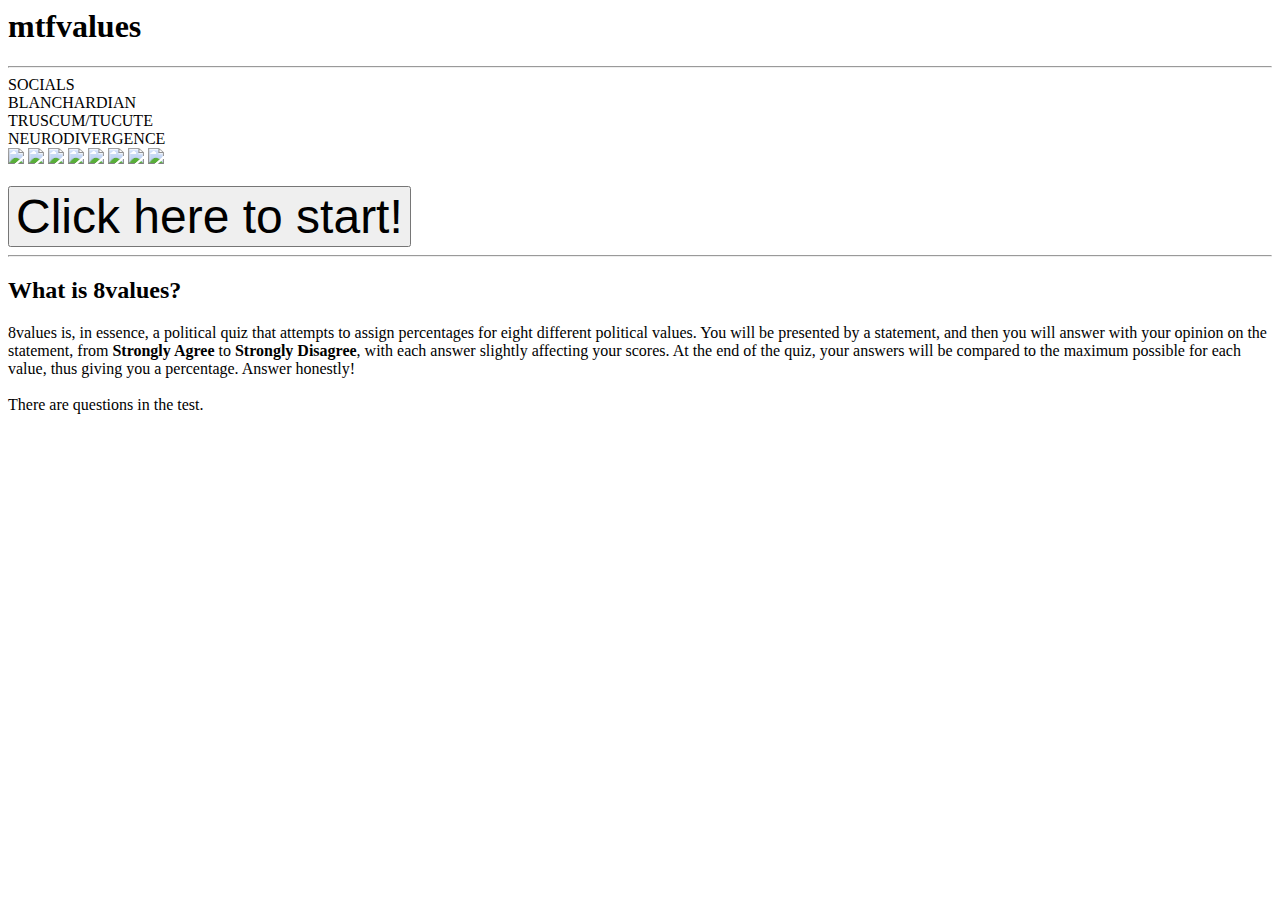
==== index.html @ 1a8267f5 "Update index.html" ====
<head>
<link href="https://fonts.googleapis.com/css?family=Montserrat:300,400,700|Roboto:400,700" rel="stylesheet">
<link href='style.css' rel='stylesheet' type='text/css'>
<title>8values</title>
<link rel="icon" type="x-icon" href="icon.png">
<link rel="shortcut icon" type="x-icon" href="icon.png">
<meta charset="utf-8">
<script async src="//pagead2.googlesyndication.com/pagead/js/adsbygoogle.js"></script>
<script>
  (adsbygoogle = window.adsbygoogle || []).push({
    google_ad_client: "ca-pub-6511426299019766",
    enable_page_level_ads: true
  });


</script>
</head>
<body>
<h1>mtfvalues</h1>
<hr>
<div class="center">
    <div class="axis_name quadcolumn">SOCIALS</div>
    <div class="axis_name quadcolumn">BLANCHARDIAN</div>
    <div class="axis_name quadcolumn">TRUSCUM/TUCUTE</div>
    <div class="axis_name quadcolumn">NEURODIVERGENCE</div>
    <a href="#anchor"><img src="value_images/equality.svg" class="quadcolumn"></a>
    <a href="#anchor"><img src="value_images/nation.svg" class="quadcolumn"></a>
    <a href="#anchor"><img src="value_images/liberty.svg" class="quadcolumn"></a>
    <a href="#anchor"><img src="value_images/tradition.svg" class="quadcolumn"></a>
    <a href="#anchor"><img src="value_images/markets.svg" class="quadcolumn"></a>
    <a href="#anchor"><img src="value_images/globe.svg" class="quadcolumn"></a>
    <a href="#anchor"><img src="value_images/authority.svg" class="quadcolumn"></a>
    <a href="#anchor"><img src="value_images/progress.svg" class="quadcolumn"></a>
</div>
<br>
<button class="button" onclick="location.href='instructions.html';" style="font-size:36pt;">Click here to start!</button>
<br><hr>
<h2>What is 8values?</h2>
    <p>8values is, in essence, a political quiz that attempts to assign percentages for eight different political values. You will be presented by a statement, and then you will answer with your opinion on the statement, from <b>Strongly Agree</b> to <b>Strongly Disagree</b>, with each answer slightly affecting your scores. At the end of the quiz, your answers will be compared to the maximum possible for each value, thus giving you a percentage. Answer honestly!<br /><br />
    There are <b><u><span id="numOfQuestions"></span></u></b> questions in the test.</p>


<!-- This is the script for the page itself -->
<script type="application/javascript"src="questions.js"></script>
<script type="text/javascript">
    document.getElementById("numOfQuestions").innerHTML = questions.length;
</script>
</body>
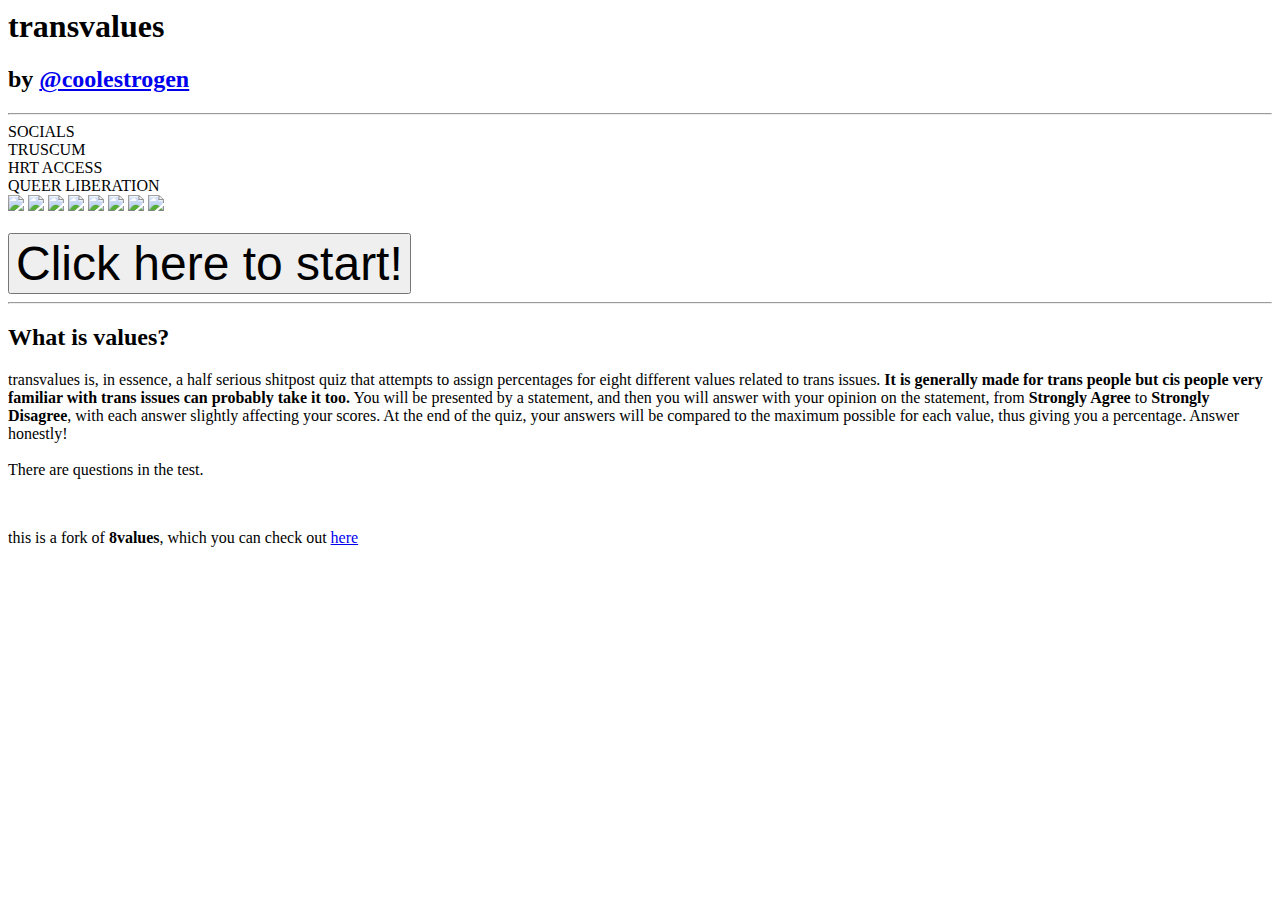
==== commit ef5a30a3: "changed agree weight" ====
--- a/index.html
+++ b/index.html
@@ -1,7 +1,7 @@
 <head>
 <link href="https://fonts.googleapis.com/css?family=Montserrat:300,400,700|Roboto:400,700" rel="stylesheet">
 <link href='style.css' rel='stylesheet' type='text/css'>
-<title>8values</title>
+<title>transvalues</title>
 <link rel="icon" type="x-icon" href="icon.png">
 <link rel="shortcut icon" type="x-icon" href="icon.png">
 <meta charset="utf-8">
@@ -16,29 +16,33 @@
 </script>
 </head>
 <body>
-<h1>mtfvalues</h1>
+<h1>transvalues</h1>
+<h2 id="twitplug">by <a id="twitplug" href="https://twitter.com/coolestrogen">@coolestrogen</a></h2>
 <hr>
 <div class="center">
     <div class="axis_name quadcolumn">SOCIALS</div>
-    <div class="axis_name quadcolumn">BLANCHARDIAN</div>
-    <div class="axis_name quadcolumn">TRUSCUM/TUCUTE</div>
-    <div class="axis_name quadcolumn">NEURODIVERGENCE</div>
-    <a href="#anchor"><img src="value_images/equality.svg" class="quadcolumn"></a>
-    <a href="#anchor"><img src="value_images/nation.svg" class="quadcolumn"></a>
-    <a href="#anchor"><img src="value_images/liberty.svg" class="quadcolumn"></a>
-    <a href="#anchor"><img src="value_images/tradition.svg" class="quadcolumn"></a>
-    <a href="#anchor"><img src="value_images/markets.svg" class="quadcolumn"></a>
-    <a href="#anchor"><img src="value_images/globe.svg" class="quadcolumn"></a>
-    <a href="#anchor"><img src="value_images/authority.svg" class="quadcolumn"></a>
-    <a href="#anchor"><img src="value_images/progress.svg" class="quadcolumn"></a>
+    <div class="axis_name quadcolumn">TRUSCUM</div>
+    <div class="axis_name quadcolumn">HRT ACCESS</div>
+    <div class="axis_name quadcolumn">QUEER LIBERATION</div>
+    <a href="#anchor"><img src="value_images/twitter.png" class="quadcolumn"></a>
+    <a href="#anchor"><img src="value_images/truscum.png" class="quadcolumn"></a>
+    <a href="#anchor"><img src="value_images/diy.png" class="quadcolumn"></a>
+    <a href="#anchor"><img src="value_images/assimilation.png" class="quadcolumn"></a>
+    <a href="#anchor"><img src="value_images/4chan.png" class="quadcolumn"></a>
+    <a href="#anchor"><img src="value_images/selfid.png" class="quadcolumn"></a>
+    <a href="#anchor"><img src="value_images/legit.png" class="quadcolumn"></a>
+    <a href="#anchor"><img src="value_images/liberation.png" class="quadcolumn"></a>
 </div>
 <br>
 <button class="button" onclick="location.href='instructions.html';" style="font-size:36pt;">Click here to start!</button>
 <br><hr>
-<h2>What is 8values?</h2>
-    <p>8values is, in essence, a political quiz that attempts to assign percentages for eight different political values. You will be presented by a statement, and then you will answer with your opinion on the statement, from <b>Strongly Agree</b> to <b>Strongly Disagree</b>, with each answer slightly affecting your scores. At the end of the quiz, your answers will be compared to the maximum possible for each value, thus giving you a percentage. Answer honestly!<br /><br />
+<h2>What is values?</h2>
+    <p>transvalues is, in essence, a half serious shitpost quiz that attempts to assign percentages for eight different values related to trans issues.
+       <b>It is generally made for trans people but cis people very familiar with trans issues can probably take it too.</b>
+      You will be presented by a statement, and then you will answer with your opinion on the statement, from <b>Strongly Agree</b> to <b>Strongly Disagree</b>, with each answer slightly affecting your scores. At the end of the quiz, your answers will be compared to the maximum possible for each value, thus giving you a percentage. Answer honestly!<br /><br />
     There are <b><u><span id="numOfQuestions"></span></u></b> questions in the test.</p>
-
+    <br>
+    <p>this is a fork of <b>8values</b>, which you can check out <a href="https://8values.github.io/">here</a></p>
 
 <!-- This is the script for the page itself -->
 <script type="application/javascript"src="questions.js"></script>
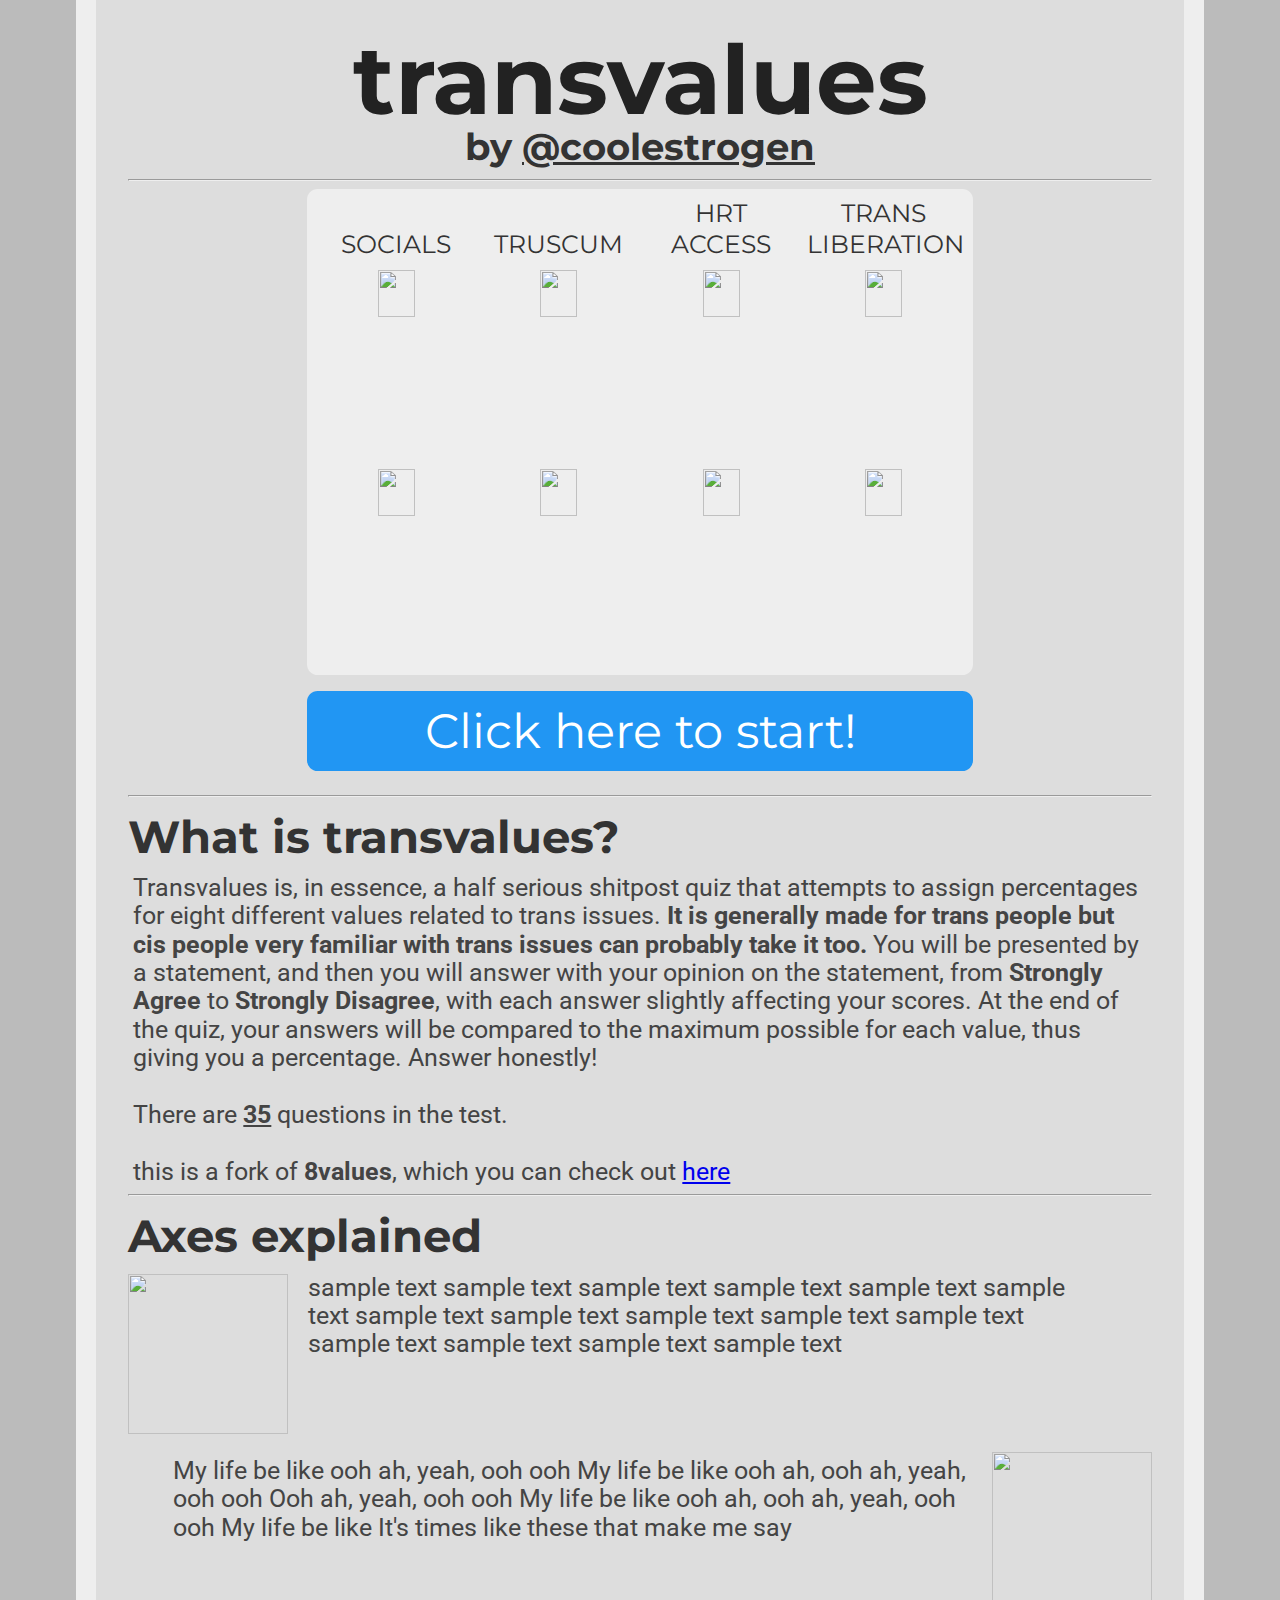
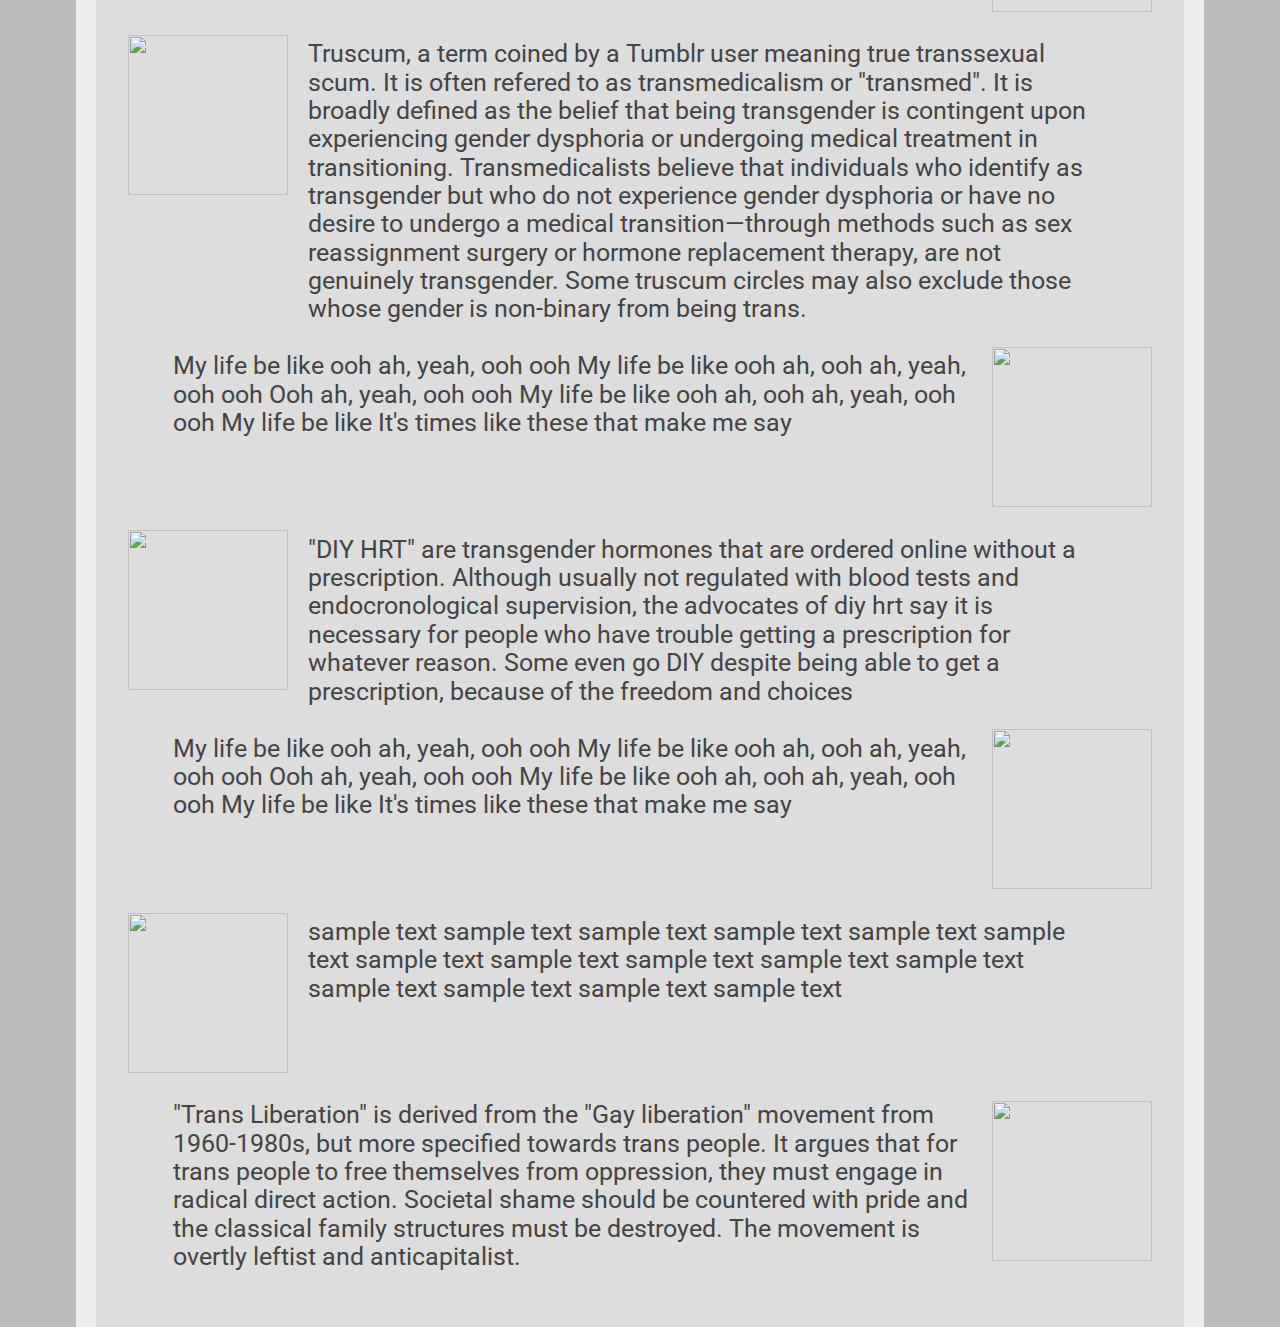
==== commit e3aec612: "explanations" ====
--- a/index.html
+++ b/index.html
@@ -23,7 +23,7 @@
     <div class="axis_name quadcolumn">SOCIALS</div>
     <div class="axis_name quadcolumn">TRUSCUM</div>
     <div class="axis_name quadcolumn">HRT ACCESS</div>
-    <div class="axis_name quadcolumn">QUEER LIBERATION</div>
+    <div class="axis_name quadcolumn">TRANS LIBERATION</div>
     <a href="#anchor"><img src="value_images/twitter.png" class="quadcolumn"></a>
     <a href="#anchor"><img src="value_images/truscum.png" class="quadcolumn"></a>
     <a href="#anchor"><img src="value_images/diy.png" class="quadcolumn"></a>
@@ -36,13 +36,73 @@
 <br>
 <button class="button" onclick="location.href='instructions.html';" style="font-size:36pt;">Click here to start!</button>
 <br><hr>
-<h2>What is values?</h2>
-    <p>transvalues is, in essence, a half serious shitpost quiz that attempts to assign percentages for eight different values related to trans issues.
+<h2>What is transvalues?</h2>
+    <p>Transvalues is, in essence, a half serious shitpost quiz that attempts to assign percentages for eight different values related to trans issues.
        <b>It is generally made for trans people but cis people very familiar with trans issues can probably take it too.</b>
       You will be presented by a statement, and then you will answer with your opinion on the statement, from <b>Strongly Agree</b> to <b>Strongly Disagree</b>, with each answer slightly affecting your scores. At the end of the quiz, your answers will be compared to the maximum possible for each value, thus giving you a percentage. Answer honestly!<br /><br />
     There are <b><u><span id="numOfQuestions"></span></u></b> questions in the test.</p>
     <br>
     <p>this is a fork of <b>8values</b>, which you can check out <a href="https://8values.github.io/">here</a></p>
+    <hr>
+    <h2>Axes explained</h2>
+      <a href="#anchor"><img src="value_images/twitter.png" class="leftexplain"></a>
+      <div class="leftexplain">
+         <p>sample text sample text sample text sample text sample text sample text sample text sample text sample text sample text sample text sample text sample text sample text sample text </p>
+      </div>
+      <br>
+      <a href="#anchor"><img src="value_images/4chan.png" class="rightexplain"></a>
+      <div class="rightexplain">
+          <p>My life be like ooh ah, yeah, ooh ooh
+My life be like ooh ah, ooh ah, yeah, ooh ooh
+Ooh ah, yeah, ooh ooh
+My life be like ooh ah, ooh ah, yeah, ooh ooh
+My life be like
+It's times like these that make me say</p>
+      </div>
+      <br>
+      <a href="#anchor"><img src="value_images/truscum.png" class="leftexplain"></a>
+      <div class="leftexplain">
+         <p>Truscum, a term coined by a Tumblr user meaning true transsexual scum. It is often refered to as transmedicalism or "transmed". It is broadly defined as the belief that being transgender is contingent upon experiencing gender dysphoria or undergoing medical treatment in transitioning. Transmedicalists believe that individuals who identify as transgender but who do not experience gender dysphoria or have no desire to undergo a medical transition—through methods such as sex reassignment surgery or hormone replacement therapy, are not genuinely transgender. Some truscum circles may also exclude those whose gender is non-binary from being trans.</p>
+      </div>
+      <br>
+      <a href="#anchor"><img src="value_images/selfid.png" class="rightexplain"></a>
+      <div class="rightexplain">
+          <p>My life be like ooh ah, yeah, ooh ooh
+My life be like ooh ah, ooh ah, yeah, ooh ooh
+Ooh ah, yeah, ooh ooh
+My life be like ooh ah, ooh ah, yeah, ooh ooh
+My life be like
+It's times like these that make me say</p>
+      </div>
+      <br>
+      <a href="#anchor"><img src="value_images/diy.png" class="leftexplain"></a>
+      <div class="leftexplain">
+         <p>"DIY HRT" are transgender hormones that are ordered online without a prescription.
+Although usually not regulated with blood tests and endocronological supervision, the advocates of diy hrt say it is necessary for people who have trouble getting a prescription for whatever reason. Some even go DIY despite being able to get a prescription, because of the freedom and choices</p>
+      </div>
+      <br>
+      <a href="#anchor"><img src="value_images/legit.png" class="rightexplain"></a>
+      <div class="rightexplain">
+          <p>My life be like ooh ah, yeah, ooh ooh
+My life be like ooh ah, ooh ah, yeah, ooh ooh
+Ooh ah, yeah, ooh ooh
+My life be like ooh ah, ooh ah, yeah, ooh ooh
+My life be like
+It's times like these that make me say</p>
+      </div>
+      <br>
+      <a href="#anchor"><img src="value_images/assimilation.png" class="leftexplain"></a>
+      <div class="leftexplain">
+         <p>sample text sample text sample text sample text sample text sample text sample text sample text sample text sample text sample text sample text sample text sample text sample text </p>
+      </div>
+      <br>
+
+      <div class="rightexplain">
+        <a href="#anchor"><img src="value_images/liberation.png" class="rightexplain"></a>
+          <p>"Trans Liberation" is derived from the "Gay liberation" movement from 1960-1980s, but more specified towards trans people. It argues that for trans people to free themselves from oppression, they must engage in radical direct action. Societal shame should be countered with pride and the classical family structures must be destroyed. The movement is overtly leftist and anticapitalist.</p>
+      </div>
+      <br>
+
 
 <!-- This is the script for the page itself -->
 <script type="application/javascript"src="questions.js"></script>
--- a/style.css
+++ b/style.css
@@ -0,0 +1,322 @@
+html {
+    background-color: #bbbbbb;
+    padding: 0px;
+    scroll-behavior: smooth;
+}
+body {
+    width: 80%;
+    min-height: calc(100vh - 4em);
+    margin: 0 auto;
+    padding: 2em;
+    background-color: #dddddd;
+    border-color: #eeeeee;
+    border-left-style: solid;
+    border-right-style: solid;
+    border-width: 20px;
+}
+p {
+    color: #444444;
+    font-family: 'Roboto', sans-serif;
+    font-size: 18.5pt;
+    line-height: 1.15;
+    margin: 4pt;
+}
+
+p.value {
+    margin-top: 22px;
+    margin-bottom: 22px;
+    text-indent: -16pt;
+    margin-left: 20pt;
+    font-size: 24pt;
+    line-height: 2.11666656px;
+    letter-spacing: 0.03em;
+    font-family: 'Montserrat';
+}
+
+p.axis_name {
+    margin-top: 50px;
+    color: #333333;
+    font-size: 19pt;
+    font-family: 'Montserrat';
+}
+p.question {
+    margin: 16pt auto;
+    color: #333333;
+    font-family: 'Montserrat', sans-serif;
+    font-weight: normal;
+    width: 70%;
+    min-width: 500pt;
+    min-height: 144pt;
+    background-color: #eeeeee;
+    padding: 16pt;
+    border-radius: 16pt;
+    font-size: 36pt;
+    display: flex;
+    justify-content: center;
+    align-items: center;
+    text-align: center;
+
+}
+h1 {
+    color: #222222;
+    font-family: 'Montserrat', sans-serif;
+    font-size: 72pt;
+    text-align: center;
+    line-height: 72pt;
+    margin-top: 0pt;
+    margin-bottom: 0pt;
+}
+#twitplug {
+  color: #333333;
+  font-family: 'Montserrat', sans-serif;
+  font-size: 28pt;
+  text-align: center;
+  line-height: 28pt;
+  margin-top: 0pt;
+  margin-bottom: 10pt;
+}
+h2 {
+    color: #333333;
+    font-family: 'Montserrat', sans-serif;
+    font-size: 34pt;
+    line-height: 36pt;
+    margin-top: 12pt;
+    margin-bottom: 10pt;
+}
+li {
+    font-size: 16pt;
+    text-indent: 16pt;
+}
+a {
+    font-family: inherit;
+}
+div.center {
+    background-color: #eeeeee;
+    font-family: 'Montserrat', sans-serif;
+    border-radius: 8pt;
+    padding: 6pt;
+    color: white;
+    width: 50%;
+    min-width: 488pt;
+    text-align: center;
+    text-decoration: none;
+    display: block;
+    font-size: 24pt;
+    margin: auto;
+}
+div.leftexplain {
+    display: block;
+    text-align: left;
+    padding-left: 175px;
+    padding-right: 40px;
+    margin:auto;
+    min-height: 160px;
+}
+div.rightexplain {
+    display: block;
+    text-align: left;
+    padding-left: 40px;
+    margin:auto;
+    min-height: 160px;
+}
+img.leftexplain {
+    display: block;
+    float: left;
+    width: 160px;
+    margin:auto;
+    transition: transform .3s;
+}
+img.rightexplain {
+    display: block;
+    float: right;
+    width: 160px;
+    transition: transform .3s;
+}
+img.quadcolumn {
+    width: 23.75%;
+    transition: transform .3s;
+}
+img.quadcolumn:hover {
+    transform: scale(1.05);
+  }
+div.quadcolumn {
+    width: 23.75%;
+}
+div.axis_name {
+    color: #333333;
+    font-size: 19pt;
+    font-family: 'Montserrat';
+    display: inline-block;
+    padding-bottom: 8.65pt;
+}
+.spacer {
+    display: flex;
+}
+.spacer > div{
+    margin-top: 10px;
+    display: inline-block;
+    *display: inline; /* For IE7 */
+    text-align: center;
+}
+.button {
+    background-color: #2196f3;
+    font-family: 'Montserrat', sans-serif;
+    border: none;
+    border-radius: 8pt;
+    color: white;
+    padding: 8pt;
+    width: 50%;
+    min-width: 500pt;
+    text-align: center;
+    text-decoration: none;
+    display: block;
+    font-size: 24pt;
+    margin: -2px auto;
+    cursor: pointer;
+}
+.button:hover, .button:focus { background: #1687e0; }
+.stronglyAgree { background: #1b5e20; }
+.stronglyAgree:hover, .stronglyAgree:focus { background: #154a19; }
+.agree { background: #4caf50; }
+.agree:hover, .agree:focus { background: #29942e; }
+.neutral { background: #949494; }
+.neutral:hover, .neutral:focus { background: #656565; }
+.disagree { background: #f44336; }
+.disagree:hover, .disagree:focus { background: #d6271a; }
+.stronglyDisagree { background: #b71c1c; }
+.stronglyDisagree:hover, .stronglyDisagree:focus { background: #a00e0e; }
+
+.small_button, .small_button_off {
+    background-color: #333;
+    font-family: 'Montserrat', sans-serif;
+    border: none;
+    border-radius: 8pt;
+    color: white;
+    padding: 8pt;
+    width: 10%;
+    min-width: 100pt;
+    text-align: center;
+    text-decoration: none;
+    display: block;
+    font-size: 18pt;
+    margin: -2px auto;
+    cursor: pointer;
+}
+
+.small_button:hover, .small_button:focus {
+    background: #222;
+}
+
+.small_button_off {
+    background-color: #ddd;
+    color: #888;
+    border: 2px solid #888;
+    cursor: not-allowed;
+    margin: -4px auto;
+}
+.arrow {
+    width: 60%;
+    height: auto;
+}
+div.explanation_blurb_left {
+    vertical-align: top;
+    width: 37%;
+    margin-left: 1%;
+    margin-right: 1%;
+}
+div.explanation_blurb_right {
+    vertical-align: top;
+    width: 37%;
+    margin-left: 1%;
+    margin-right: 1%;
+}
+div.explanation_axis {
+    width: 20.9%;
+    vertical-align: top;
+}
+div.axis {
+    width: 100%;
+    display: flex;
+    align-items: center;
+    justify-content: center;
+}
+div.bar {
+    height: 36pt;
+    line-height: 36pt;
+    padding: 8pt;
+    margin-top: 4pt;
+    margin-bottom: 4pt;
+    border-width: 4px;
+    border-right-width: 1px;
+    border-top-style: solid;
+    border-bottom-style: solid;
+    border-color: #222222;
+    background-color: #eeeeee;
+    display: block;
+    width: 50%;
+}
+div.text-wrapper {
+    font-family: 'Montserrat', sans-serif;
+    font-size: 36pt;
+    line-height: 36pt;
+    color: #222222;
+    display: inline-block;
+}
+div.equality {
+    background-color: #50ABF1;
+    text-align: left;
+    border-right-style: solid;
+}
+div.wealth {
+    background-color: #28AE1F;
+    text-align: right;
+    border-left-style: solid;
+}
+div.liberty {
+    background-color: #FFD800;
+    text-align: left;
+    border-right-style: solid;
+}
+div.authority {
+    background-color: #0080FF;
+    text-align: right;
+    border-left-style: solid;
+}
+div.peace {
+    background-color: #FF8F00;
+    text-align: right;
+    border-left-style: solid;
+}
+div.might {
+    background-color: #A6BBDA;
+    text-align: left;
+    border-right-style: solid;
+}
+div.progress {
+    background-color: #5BCEFA;
+    text-align: right;
+    border-left-style: solid;
+}
+div.tradition {
+    background-color: #EA90AB;
+    text-align: left;
+    border-right-style: solid;
+}
+span.weight-300 {
+    font-weight: 300;
+}
+.explanation_bg {
+    background-color: #eeeeee;
+    border-radius: 25px;
+    margin-top: 15px;
+}
+#banner {
+    border-color: #444444;
+    border-style: solid;
+    border-width: 2px;
+    border-radius: 8pt;
+    display: block;
+    margin: 8pt;
+    margin-left: auto;
+    margin-right: auto;
+}
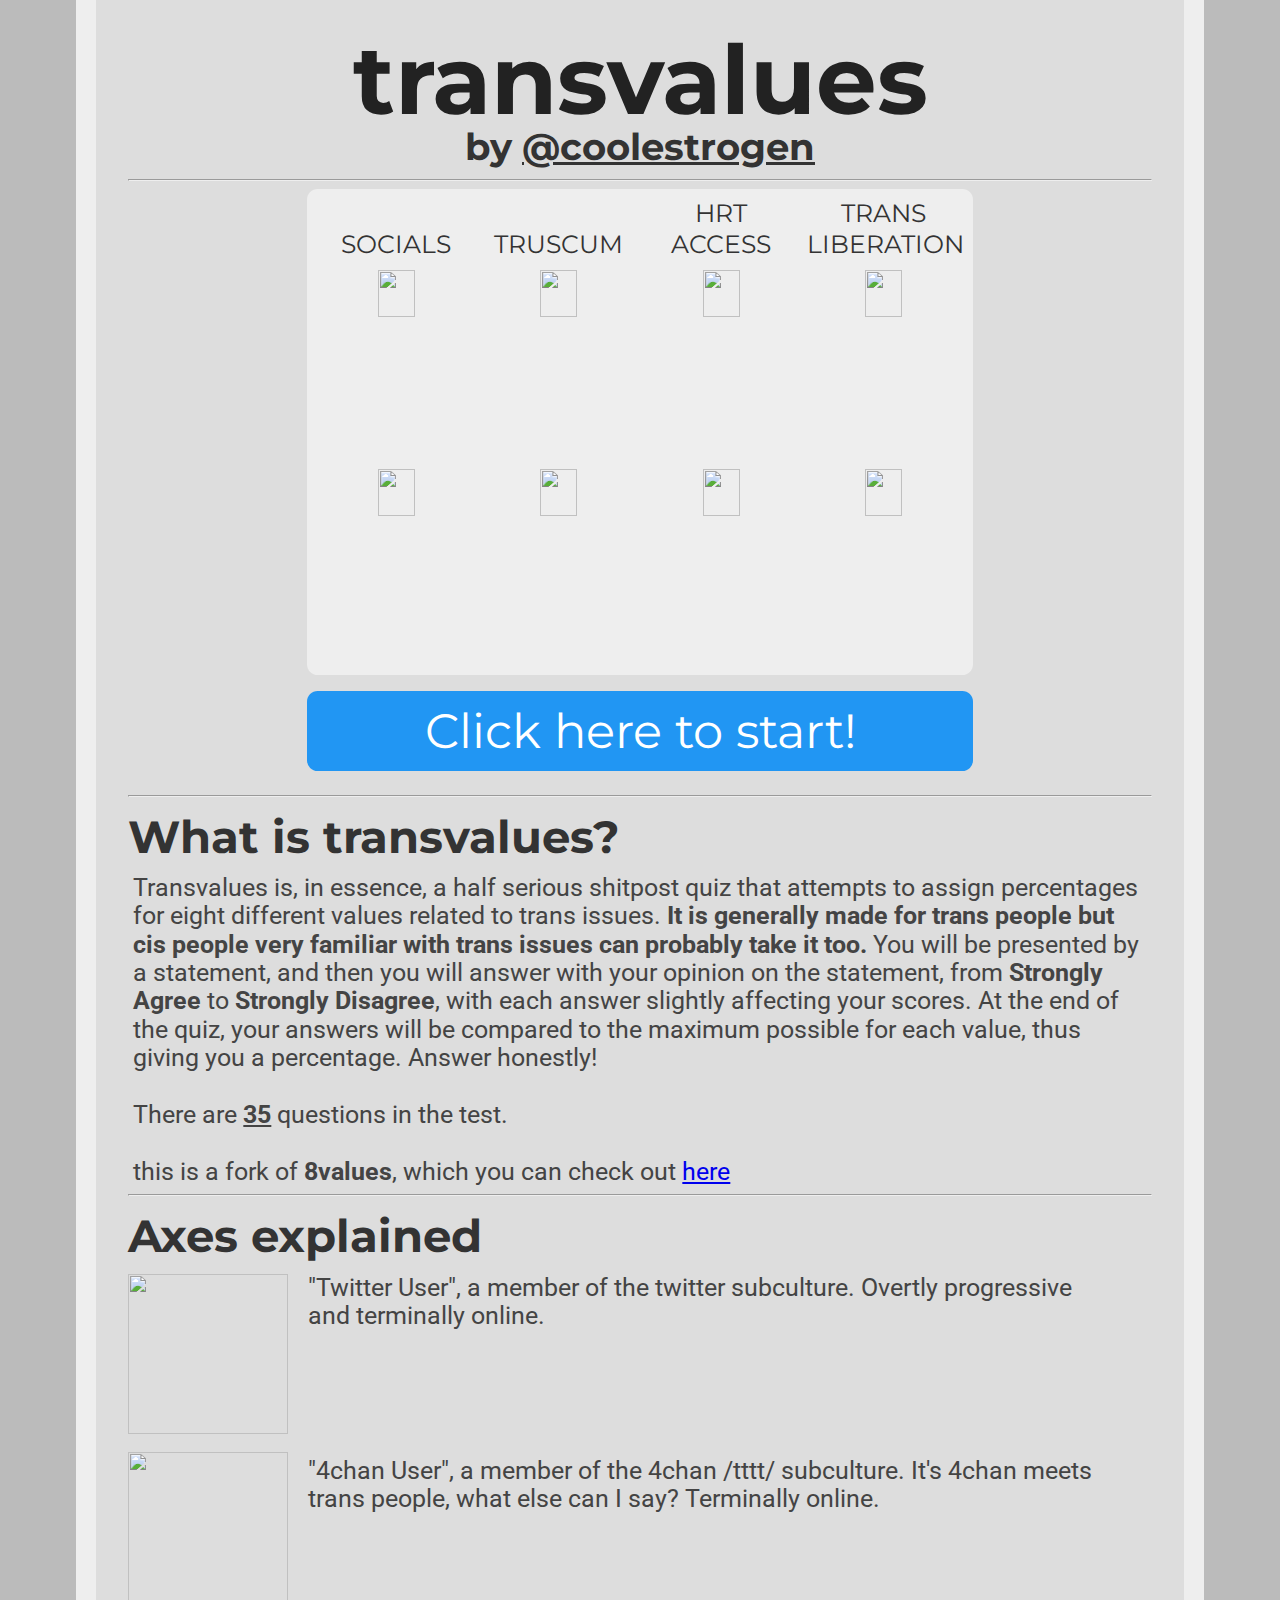
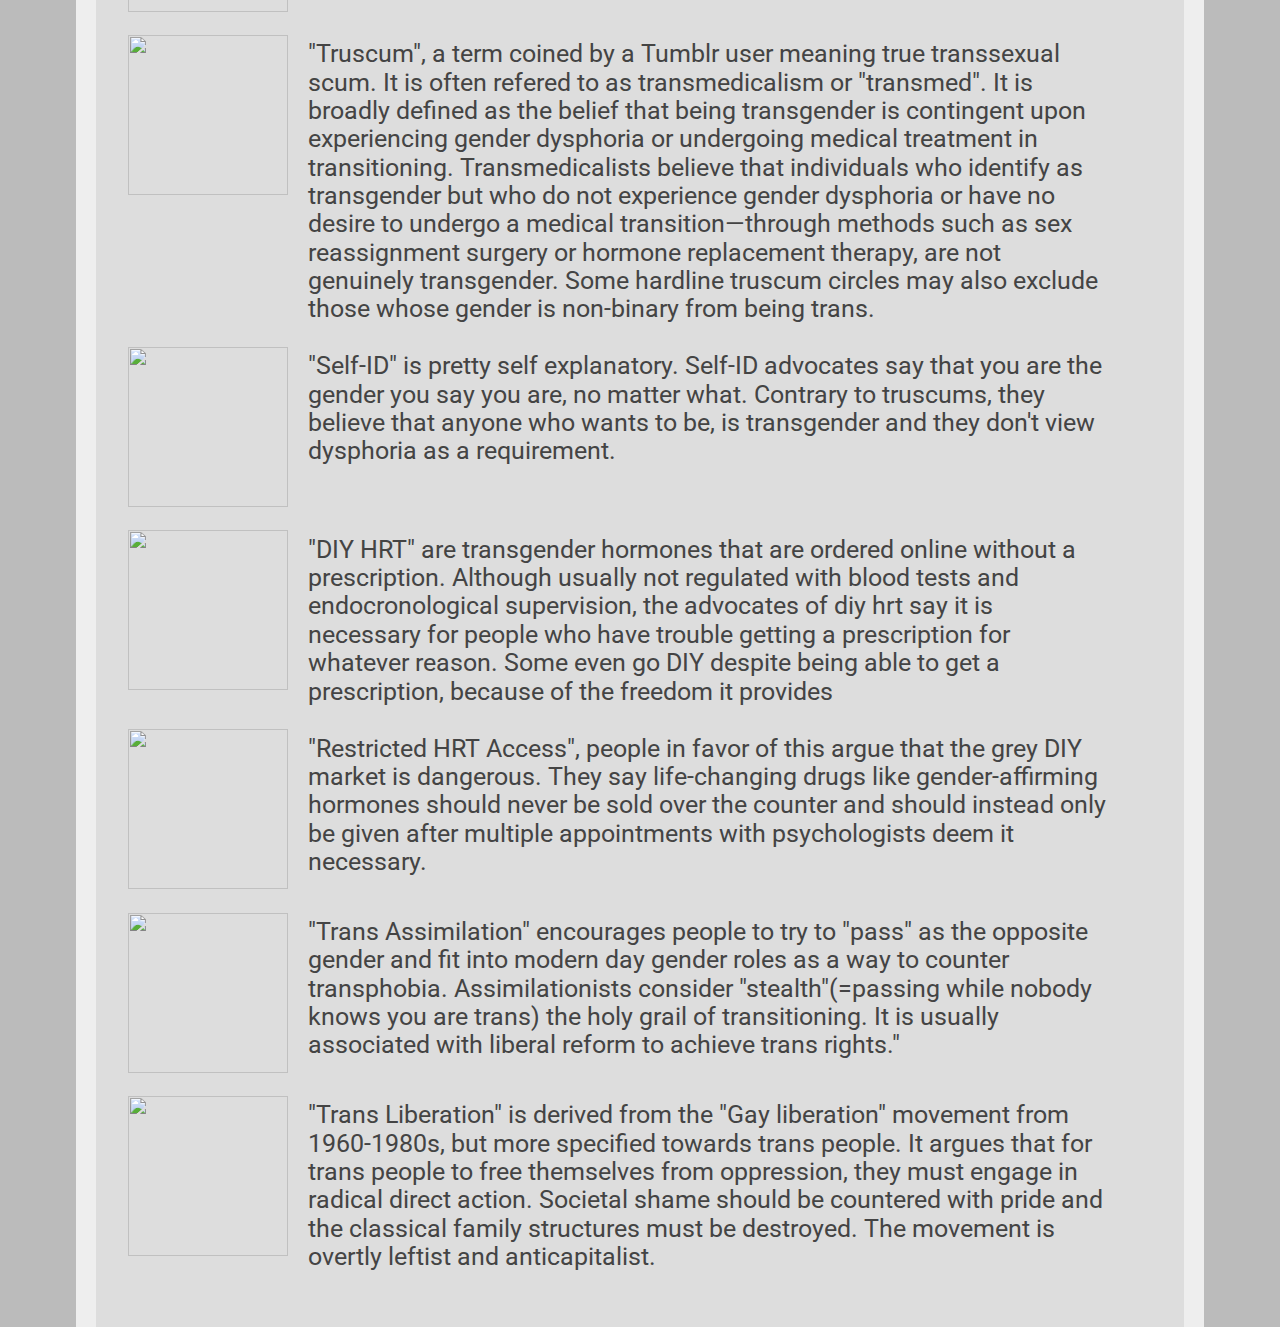
==== commit 39267540: "Add files via upload" ====
--- a/index.html
+++ b/index.html
@@ -47,58 +47,42 @@
     <h2>Axes explained</h2>
       <a href="#anchor"><img src="value_images/twitter.png" class="leftexplain"></a>
       <div class="leftexplain">
-         <p>sample text sample text sample text sample text sample text sample text sample text sample text sample text sample text sample text sample text sample text sample text sample text </p>
+         <p>"Twitter User", a member of the twitter subculture. Overtly progressive and terminally online.</p>
       </div>
       <br>
-      <a href="#anchor"><img src="value_images/4chan.png" class="rightexplain"></a>
-      <div class="rightexplain">
-          <p>My life be like ooh ah, yeah, ooh ooh
-My life be like ooh ah, ooh ah, yeah, ooh ooh
-Ooh ah, yeah, ooh ooh
-My life be like ooh ah, ooh ah, yeah, ooh ooh
-My life be like
-It's times like these that make me say</p>
+      <a href="#anchor"><img src="value_images/4chan.png" class="leftexplain"></a>
+      <div class="leftexplain">
+          <p>"4chan User", a member of the 4chan /tttt/ subculture. It's 4chan meets trans people, what else can I say? Terminally online.</p>
       </div>
       <br>
       <a href="#anchor"><img src="value_images/truscum.png" class="leftexplain"></a>
       <div class="leftexplain">
-         <p>Truscum, a term coined by a Tumblr user meaning true transsexual scum. It is often refered to as transmedicalism or "transmed". It is broadly defined as the belief that being transgender is contingent upon experiencing gender dysphoria or undergoing medical treatment in transitioning. Transmedicalists believe that individuals who identify as transgender but who do not experience gender dysphoria or have no desire to undergo a medical transition—through methods such as sex reassignment surgery or hormone replacement therapy, are not genuinely transgender. Some truscum circles may also exclude those whose gender is non-binary from being trans.</p>
+         <p>"Truscum", a term coined by a Tumblr user meaning true transsexual scum. It is often refered to as transmedicalism or "transmed". It is broadly defined as the belief that being transgender is contingent upon experiencing gender dysphoria or undergoing medical treatment in transitioning. Transmedicalists believe that individuals who identify as transgender but who do not experience gender dysphoria or have no desire to undergo a medical transition—through methods such as sex reassignment surgery or hormone replacement therapy, are not genuinely transgender. Some hardline truscum circles may also exclude those whose gender is non-binary from being trans.</p>
       </div>
       <br>
-      <a href="#anchor"><img src="value_images/selfid.png" class="rightexplain"></a>
-      <div class="rightexplain">
-          <p>My life be like ooh ah, yeah, ooh ooh
-My life be like ooh ah, ooh ah, yeah, ooh ooh
-Ooh ah, yeah, ooh ooh
-My life be like ooh ah, ooh ah, yeah, ooh ooh
-My life be like
-It's times like these that make me say</p>
+      <a href="#anchor"><img src="value_images/selfid.png" class="leftexplain"></a>
+      <div class="leftexplain">
+          <p>"Self-ID" is pretty self explanatory. Self-ID advocates say that you are the gender you say you are, no matter what. Contrary to truscums, they believe that anyone who wants to be, is transgender and they don't view dysphoria as a requirement.</p>
       </div>
       <br>
       <a href="#anchor"><img src="value_images/diy.png" class="leftexplain"></a>
       <div class="leftexplain">
          <p>"DIY HRT" are transgender hormones that are ordered online without a prescription.
-Although usually not regulated with blood tests and endocronological supervision, the advocates of diy hrt say it is necessary for people who have trouble getting a prescription for whatever reason. Some even go DIY despite being able to get a prescription, because of the freedom and choices</p>
+Although usually not regulated with blood tests and endocronological supervision, the advocates of diy hrt say it is necessary for people who have trouble getting a prescription for whatever reason. Some even go DIY despite being able to get a prescription, because of the freedom it provides</p>
       </div>
       <br>
-      <a href="#anchor"><img src="value_images/legit.png" class="rightexplain"></a>
-      <div class="rightexplain">
-          <p>My life be like ooh ah, yeah, ooh ooh
-My life be like ooh ah, ooh ah, yeah, ooh ooh
-Ooh ah, yeah, ooh ooh
-My life be like ooh ah, ooh ah, yeah, ooh ooh
-My life be like
-It's times like these that make me say</p>
+      <a href="#anchor"><img src="value_images/legit.png" class="leftexplain"></a>
+      <div class="leftexplain">
+          <p>"Restricted HRT Access", people in favor of this argue that the grey DIY market is dangerous. They say life-changing drugs like gender-affirming hormones should never be sold over the counter and should instead only be given after multiple appointments with psychologists deem it necessary.</p>
       </div>
       <br>
       <a href="#anchor"><img src="value_images/assimilation.png" class="leftexplain"></a>
       <div class="leftexplain">
-         <p>sample text sample text sample text sample text sample text sample text sample text sample text sample text sample text sample text sample text sample text sample text sample text </p>
+         <p>"Trans Assimilation" encourages people to try to "pass" as the opposite gender and fit into modern day gender roles as a way to counter transphobia. Assimilationists consider "stealth"(=passing while nobody knows you are trans) the holy grail of transitioning. It is usually associated with liberal reform to achieve trans rights."</p>
       </div>
       <br>
-
-      <div class="rightexplain">
-        <a href="#anchor"><img src="value_images/liberation.png" class="rightexplain"></a>
+      <a href="#anchor"><img src="value_images/liberation.png" class="leftexplain"></a>
+      <div class="leftexplain">
           <p>"Trans Liberation" is derived from the "Gay liberation" movement from 1960-1980s, but more specified towards trans people. It argues that for trans people to free themselves from oppression, they must engage in radical direct action. Societal shame should be countered with pride and the classical family structures must be destroyed. The movement is overtly leftist and anticapitalist.</p>
       </div>
       <br>
